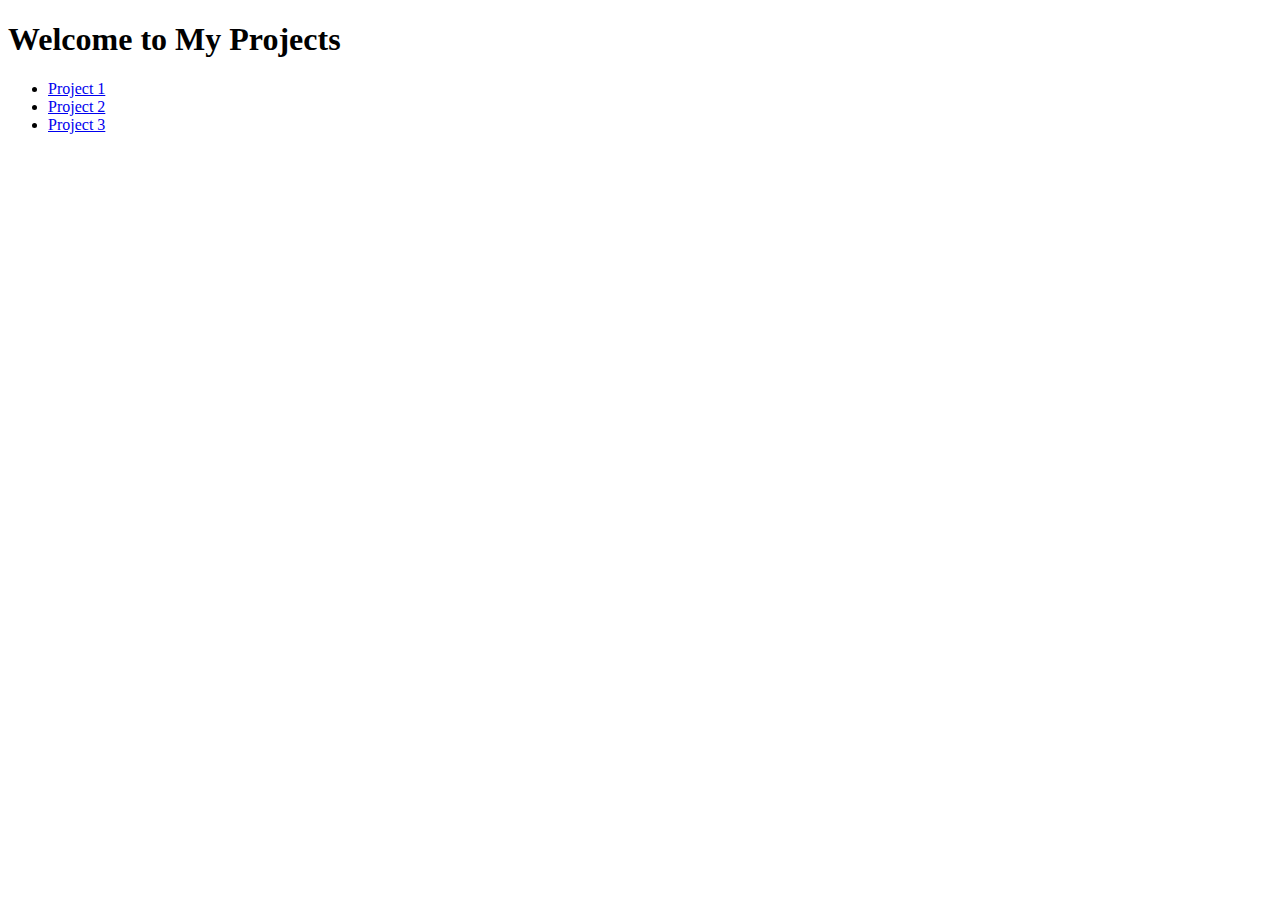
==== index.html @ 487e4359 "project" ====
<!DOCTYPE html>
<html lang="en">
<head>
    <meta charset="UTF-8">
    <meta name="viewport" content="width=device-width, initial-scale=1.0">
    <title>My Projects</title>
</head>
<body>
    <h1>Welcome to My Projects</h1>
    <ul>
        <li><a href="Task 1 - Portfolio - Flexbox/index.html">Project 1</a></li>
        <li><a href="Task 2 - portfolio - bootstrap/index.html">Project 2</a></li>
        <li><a href=" TodoList/index.html">Project 3</a></li>

    </ul>
</body>
</html>
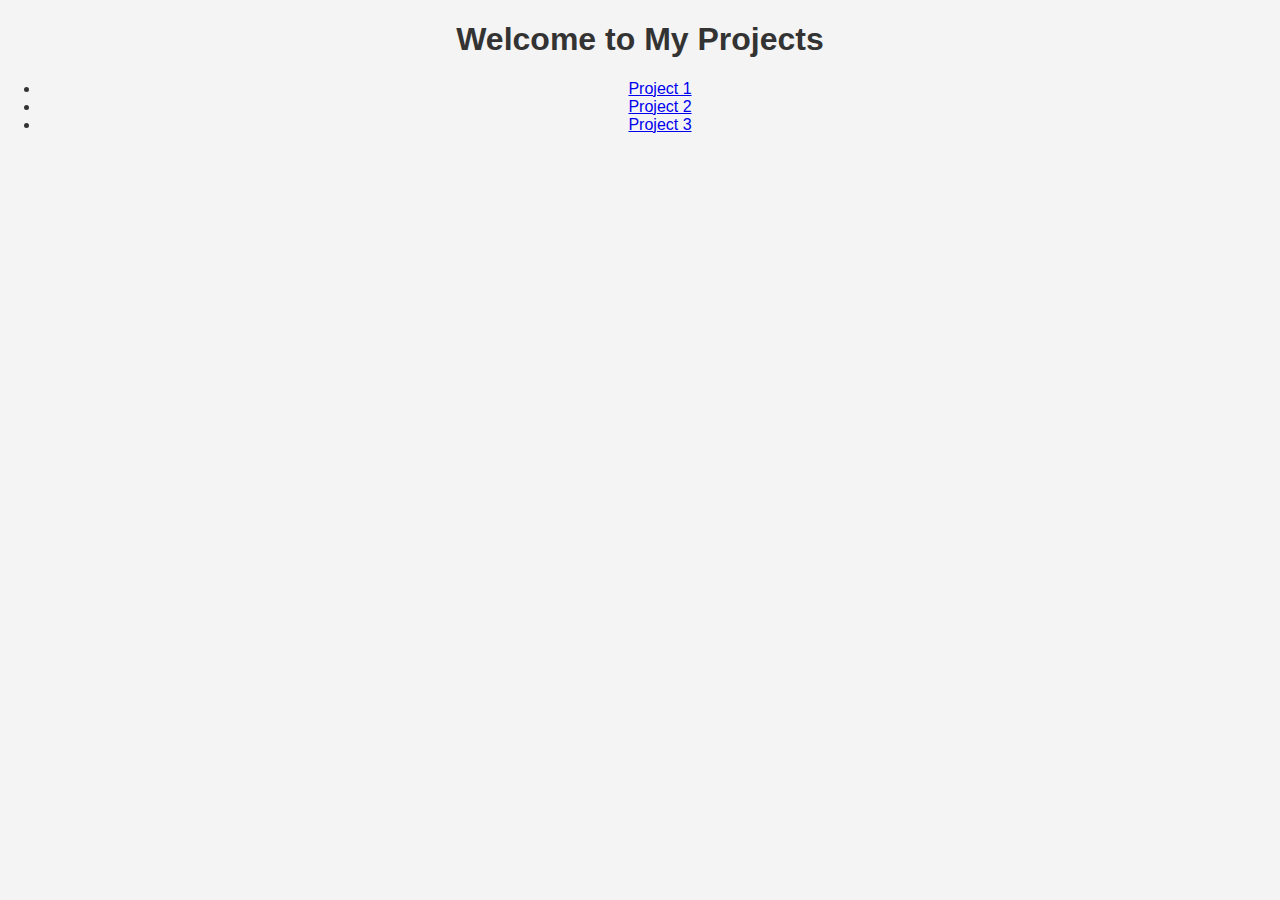
==== commit 63805496: "project" ====
--- a/index.html
+++ b/index.html
@@ -5,6 +5,60 @@
     <meta name="viewport" content="width=device-width, initial-scale=1.0">
     <title>My Projects</title>
 </head>
+<style>
+    /* Global Styles */
+body {
+    font-family: Arial, sans-serif;
+    text-align: center;
+    margin: 0;
+    padding: 0;
+    background-color: #f4f4f4;
+    color: #333;
+}
+
+/* Header */
+header {
+    background: #0077b6;
+    color: white;
+    padding: 20px;
+}
+
+/* Projects Section */
+.projects {
+    display: flex;
+    justify-content: center;
+    flex-wrap: wrap;
+    margin: 40px auto;
+    gap: 20px;
+    max-width: 900px;
+}
+
+.project-card {
+    background: white;
+    padding: 20px;
+    border-radius: 10px;
+    text-decoration: none;
+    color: #333;
+    width: 250px;
+    box-shadow: 0 4px 8px rgba(0, 0, 0, 0.2);
+    transition: 0.3s ease-in-out;
+}
+
+.project-card:hover {
+    transform: translateY(-5px);
+    background: #0077b6;
+    color: white;
+}
+
+/* Footer */
+footer {
+    margin-top: 40px;
+    background: #333;
+    color: white;
+    padding: 10px;
+}
+
+</style>
 <body>
     <h1>Welcome to My Projects</h1>
     <ul>
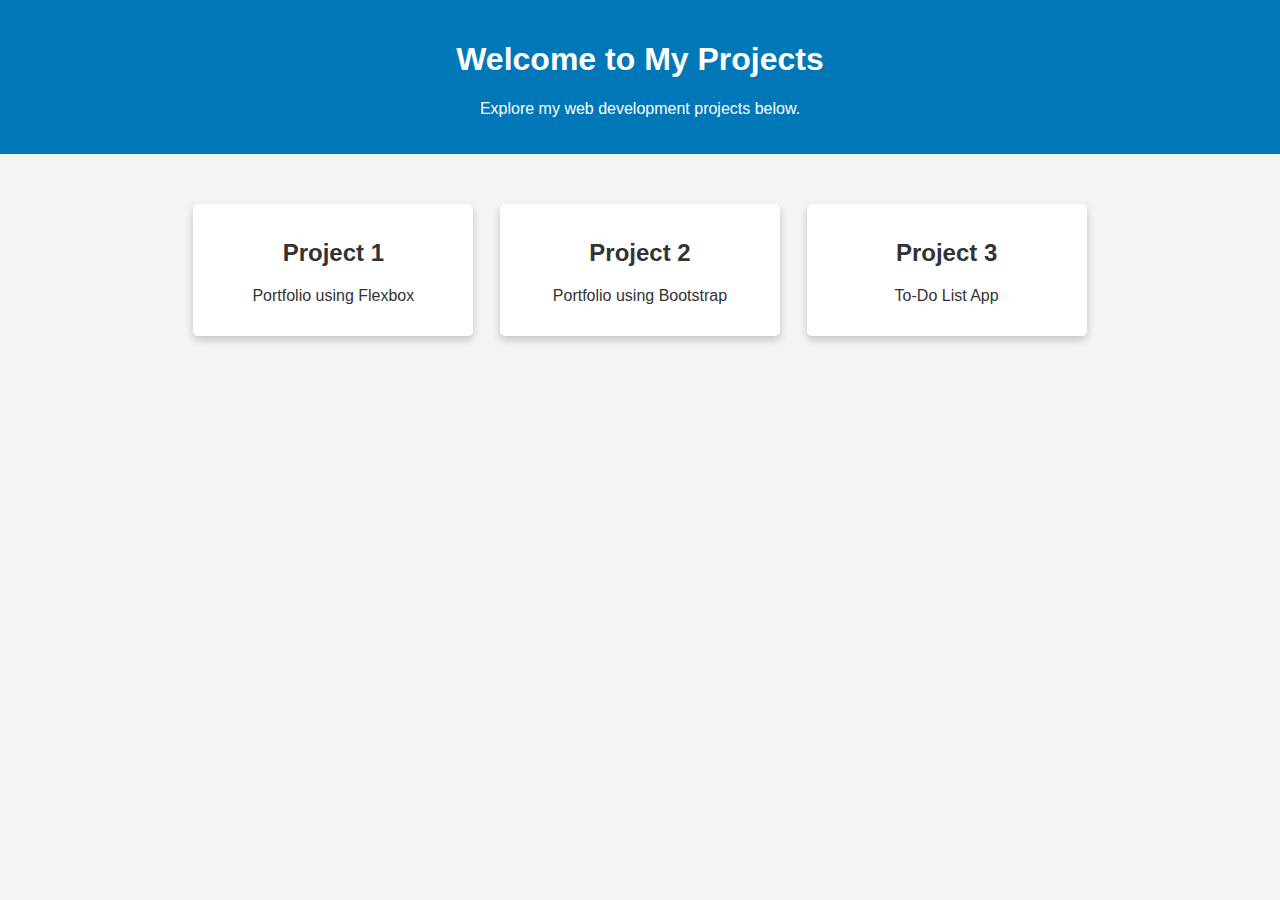
==== commit b04f15a7: "project" ====
--- a/index.html
+++ b/index.html
@@ -4,68 +4,106 @@
     <meta charset="UTF-8">
     <meta name="viewport" content="width=device-width, initial-scale=1.0">
     <title>My Projects</title>
+    <style>
+        /* Global Styles */
+        body {
+            font-family: Arial, sans-serif;
+            text-align: center;
+            margin: 0;
+            padding: 0;
+            background-color: #f4f4f4;
+            color: #333;
+        }
+
+        /* Header */
+        header {
+            background: #0077b6;
+            color: white;
+            padding: 20px;
+        }
+
+        /* Projects Section */
+        .projects {
+            display: flex;
+            justify-content: center;
+            flex-wrap: wrap;
+            margin: 40px auto;
+            gap: 20px;
+            max-width: 900px;
+        }
+
+        .project-card {
+            background: white;
+            padding: 20px;
+            border-radius: 10px;
+            text-decoration: none;
+            color: #333;
+            width: 250px;
+            box-shadow: 0 4px 8px rgba(0, 0, 0, 0.2);
+            transition: 0.3s ease-in-out;
+        }
+
+        .project-card:hover {
+            transform: translateY(-5px);
+            background: #0077b6;
+            color: white;
+        }
+
+        /* Footer */
+        footer {
+            margin-top: 40px;
+            background: #333;
+            color: white;
+            padding: 10px;
+        }
+
+        /* Project Links Styling */
+        .projects a {
+            display: block;
+            background: white;
+            padding: 15px;
+            margin: 10px auto;
+            max-width: 300px;
+            border-radius: 5px;
+            text-decoration: none;
+            color: #333;
+            box-shadow: 0 4px 8px rgba(0, 0, 0, 0.2);
+            transition: 0.3s;
+        }
+
+        .projects a:hover {
+            background: #0077b6;
+            color: white;
+        }
+    </style>
 </head>
-<style>
-    /* Global Styles */
-body {
-    font-family: Arial, sans-serif;
-    text-align: center;
-    margin: 0;
-    padding: 0;
-    background-color: #f4f4f4;
-    color: #333;
-}
+<body>
 
-/* Header */
-header {
-    background: #0077b6;
-    color: white;
-    padding: 20px;
-}
+    <header>
+        <h1>Welcome to My Projects</h1>
+        <p>Explore my web development projects below.</p>
+    </header>
 
-/* Projects Section */
-.projects {
-    display: flex;
-    justify-content: center;
-    flex-wrap: wrap;
-    margin: 40px auto;
-    gap: 20px;
-    max-width: 900px;
-}
+    <main>
+        <div class="projects">
+            <a href="Task 1 - Portfolio - Flexbox/index.html" class="project-card">
+                <h2>Project 1</h2>
+                <p>Portfolio using Flexbox</p>
+            </a>
 
-.project-card {
-    background: white;
-    padding: 20px;
-    border-radius: 10px;
-    text-decoration: none;
-    color: #333;
-    width: 250px;
-    box-shadow: 0 4px 8px rgba(0, 0, 0, 0.2);
-    transition: 0.3s ease-in-out;
-}
+            <a href="Task 2 - portfolio - bootstrap/index.html" class="project-card">
+                <h2>Project 2</h2>
+                <p>Portfolio using Bootstrap</p>
+            </a>
 
-.project-card:hover {
-    transform: translateY(-5px);
-    background: #0077b6;
-    color: white;
-}
+            <a href="TodoList/index.html" class="project-card">
+                <h2>Project 3</h2>
+                <p>To-Do List App</p>
+            </a>
+        </div>
+    </main>
 
-/* Footer */
-footer {
-    margin-top: 40px;
-    background: #333;
-    color: white;
-    padding: 10px;
-}
 
-</style>
-<body>
-    <h1>Welcome to My Projects</h1>
-    <ul>
-        <li><a href="Task 1 - Portfolio - Flexbox/index.html">Project 1</a></li>
-        <li><a href="Task 2 - portfolio - bootstrap/index.html">Project 2</a></li>
-        <li><a href=" TodoList/index.html">Project 3</a></li>
 
-    </ul>
 </body>
 </html>
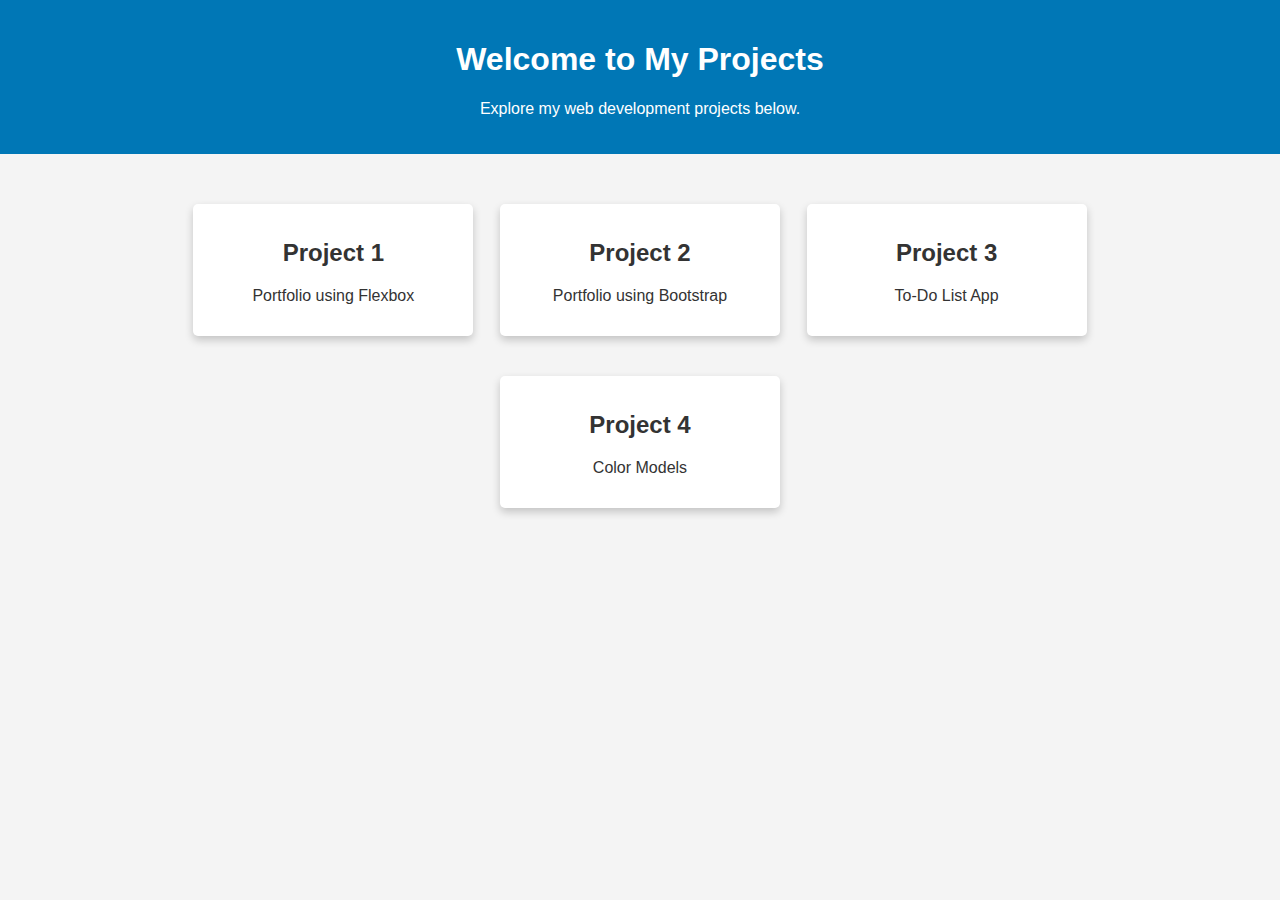
==== commit 23418d95: "added Rgb page" ====
--- a/index.html
+++ b/index.html
@@ -100,6 +100,10 @@
                 <h2>Project 3</h2>
                 <p>To-Do List App</p>
             </a>
+            <a href="GenerateRandomColor/index.html" class="project-card">
+                <h2>Project 4</h2>
+                <p>Color Models</p>
+            </a>
         </div>
     </main>
 
